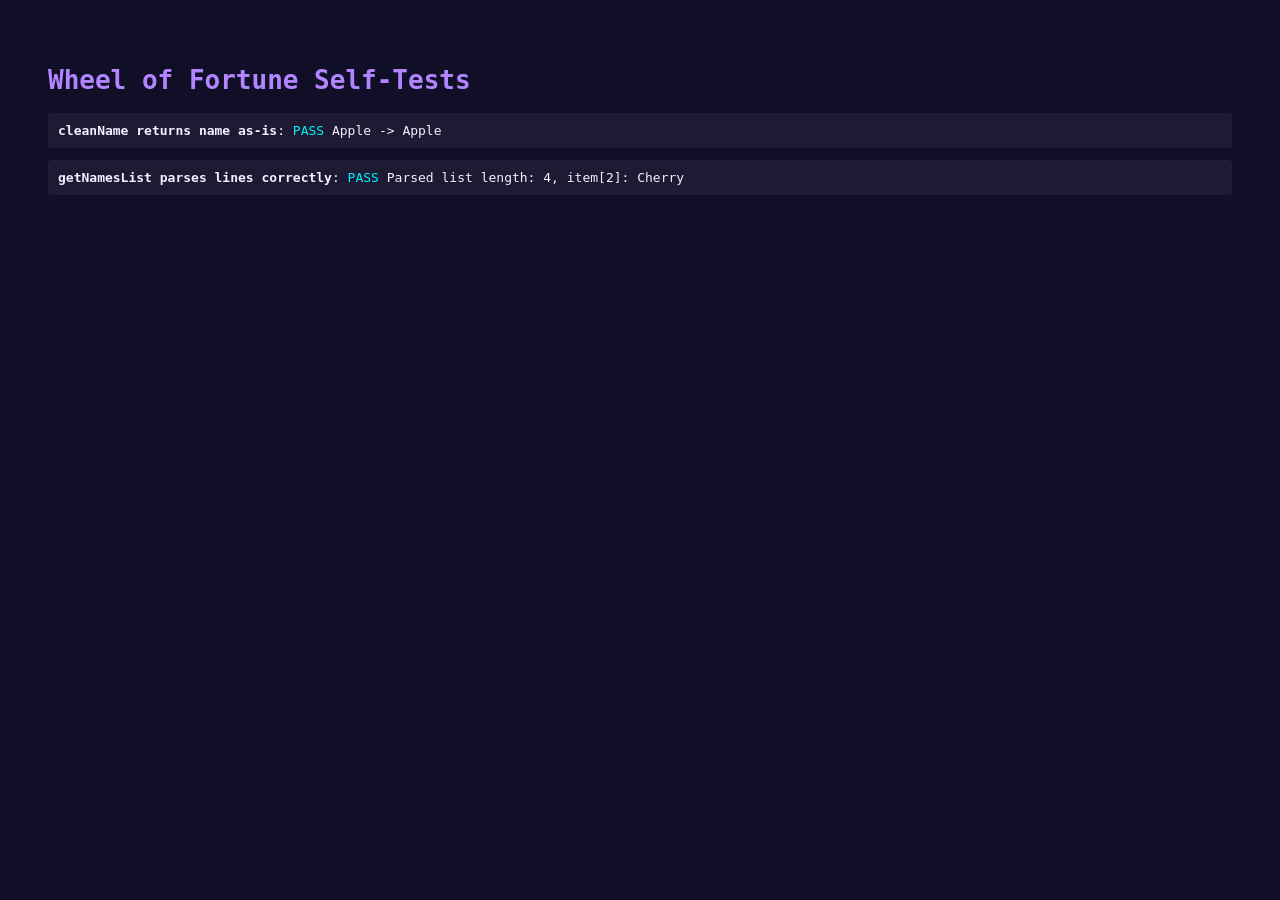
==== test_wheel.html @ 70378d8b "Add files via upload" ====
<!DOCTYPE html>
<html lang="en">
<head>
  <meta charset="UTF-8">
  <title>Wheel of Fortune - Unit Tests</title>
  <style>
    body {
      font-family: monospace;
      background: #110e28;
      color: #f3f0ff;
      padding: 40px;
    }
    h1 { color: #b185ff; }
    .pass { color: #00f2fe; }
    .fail { color: #ff4a83; font-weight: bold; }
    .test-case {
      margin-bottom: 12px;
      padding: 10px;
      background: rgba(255,255,255,0.05);
      border-radius: 4px;
    }
  </style>
</head>
<body>
  <h1>Wheel of Fortune Self-Tests</h1>
  <div id="results">Running tests...</div>

  <script>
    // Mock elements to run the test environment safely without crashing on DOM references
    const mockElements = {
      'names-input': { value: '' },
      'btn-shuffle': { addEventListener: () => {} },
      'btn-clear': { addEventListener: () => {} },
      'btn-sample': { addEventListener: () => {} },
      'spin-button': { addEventListener: () => {} },
      'wheel-canvas': { getContext: () => ({
        clearRect: () => {},
        beginPath: () => {},
        arc: () => {},
        fill: () => {},
        stroke: () => {},
        save: () => {},
        translate: () => {},
        rotate: () => {},
        restore: () => {},
        fillText: () => {},
        measureText: () => ({ width: 10 })
      }), width: 600, height: 600 },
      'winner-modal': { classList: { add: () => {}, remove: () => {} } },
      'winner-name': {},
      'btn-remove-winner': { addEventListener: () => {} },
      'btn-keep-winner': { addEventListener: () => {} },
      'confetti-container': {},
      'btn-sidebar-toggle': { addEventListener: () => {}, textContent: '◀' },
      'sidebar-panel': { classList: { toggle: () => {} } },
      'turbo-toggle': { checked: false, addEventListener: () => {} },
      'turbo-stepper-container': { classList: { remove: () => {}, add: () => {} } },
      'btn-stepper-minus': { addEventListener: () => {} },
      'btn-stepper-plus': { addEventListener: () => {} },
      'stepper-value': { textContent: '' }
    };

    // Override document.getElementById
    const originalGetElement = document.getElementById;
    document.getElementById = function(id) {
      if (mockElements[id]) return mockElements[id];
      return originalGetElement.call(document, id);
    };

    // Override document.querySelector
    document.querySelector = function(selector) {
      if (selector === '.app-container') {
        return { classList: { toggle: () => {} } };
      }
      return null;
    };

    // Output logs
    const resultsContainer = document.getElementById('results');
    resultsContainer.innerHTML = '';

    function logTest(name, passed, details = '') {
      const div = document.createElement('div');
      div.className = 'test-case';
      div.innerHTML = `<strong>${name}</strong>: <span class="${passed ? 'pass' : 'fail'}">${passed ? 'PASS' : 'FAIL'}</span> ${details}`;
      resultsContainer.appendChild(div);
    }
  </script>

  <!-- Load the script to test -->
  <script src="script.js"></script>

  <script>
    // Test suite execution
    try {
      // 1. Test cleanName returns name as-is
      const test1 = cleanName("Apple") === "Apple";
      logTest("cleanName returns name as-is", test1, `Apple -> ${cleanName("Apple")}`);

      // 2. Test getNamesList
      namesInput.value = "Apple\nBanana\nCherry\nDate";
      const list = getNamesList();
      const test2 = list.length === 4 && list[2] === "Cherry";
      logTest("getNamesList parses lines correctly", test2, `Parsed list length: ${list.length}, item[2]: ${list[2]}`);

    } catch (e) {
      const errorDiv = document.createElement('div');
      errorDiv.className = 'fail';
      errorDiv.innerText = `Runtime Error: ${e.message}\n${e.stack}`;
      resultsContainer.appendChild(errorDiv);
    }
  </script>
</body>
</html>
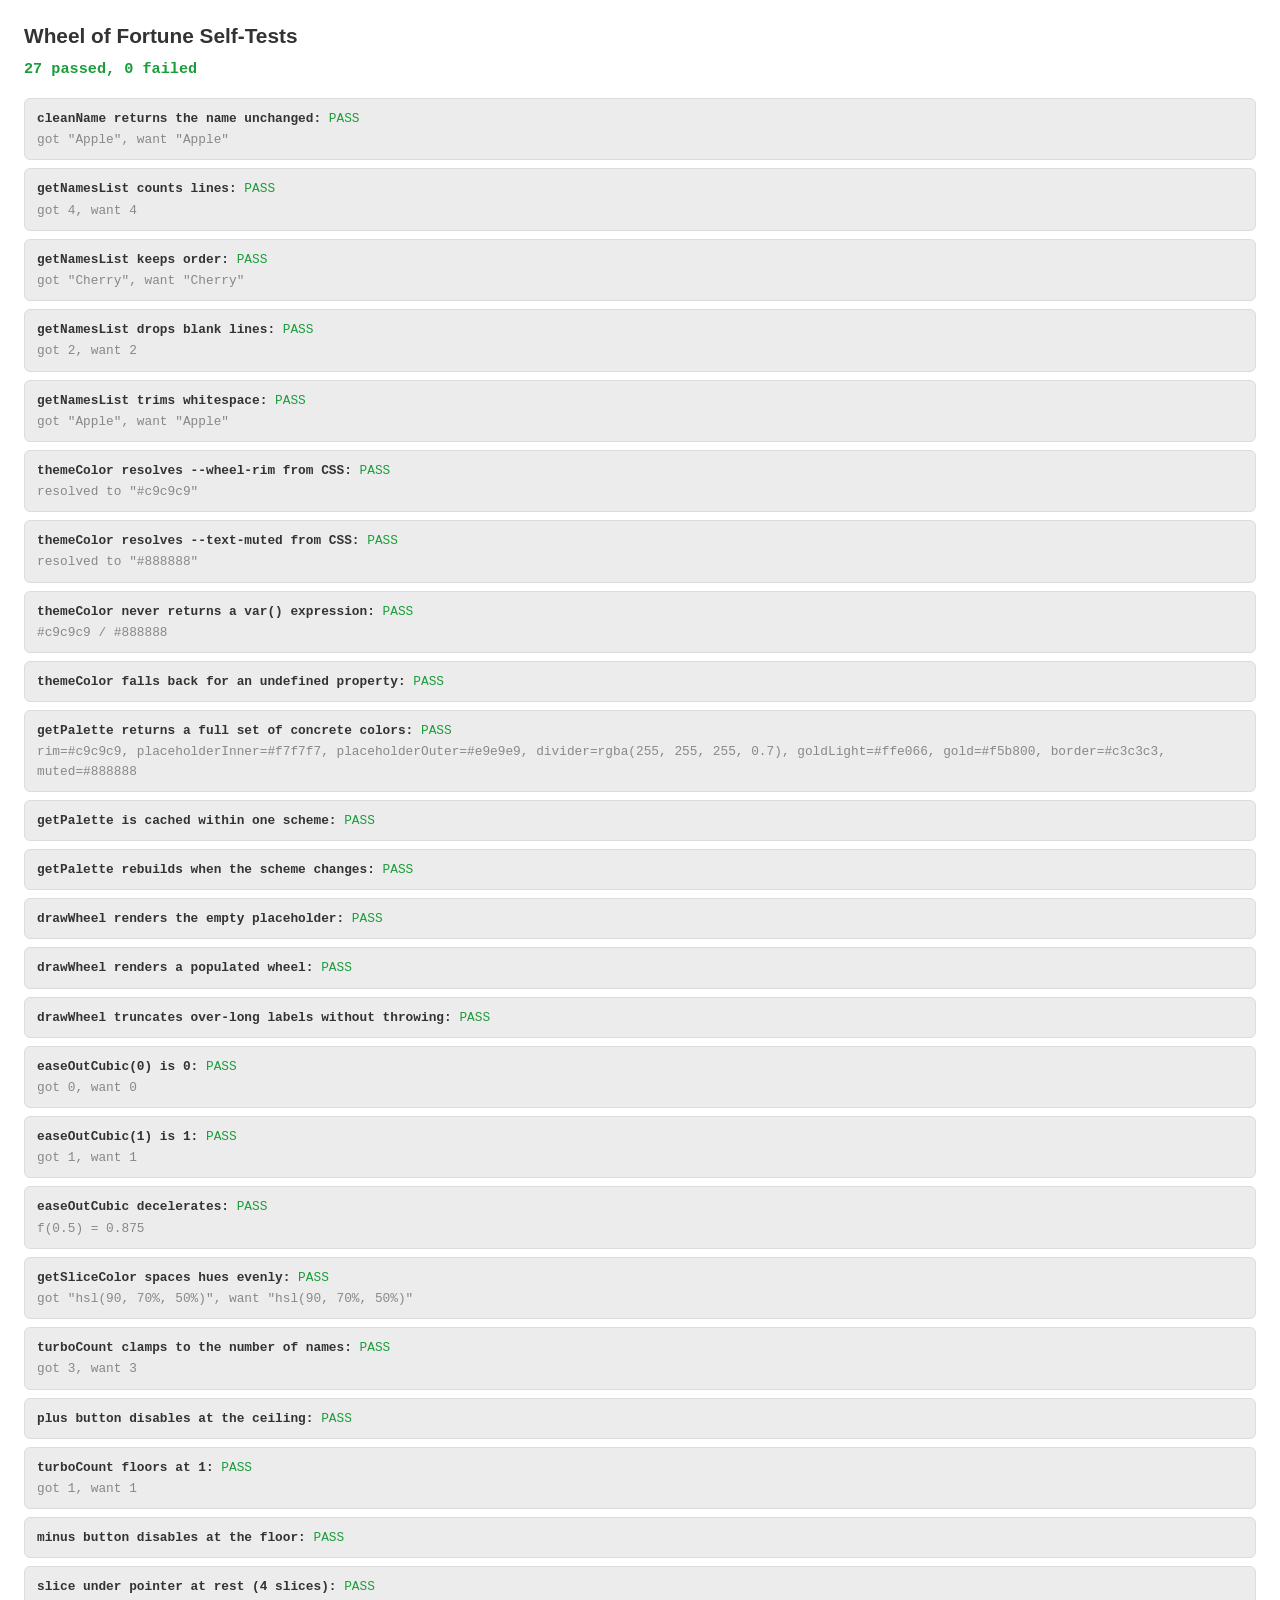
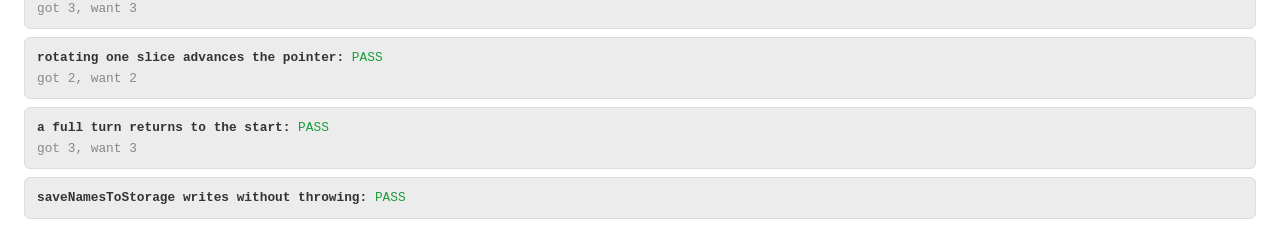
==== commit f58d6bf9: "Fix the responsive layout and canvas bugs, adopt shared shell Layout: - The @media (max-width: 1024p" ====
--- a/test_wheel.html
+++ b/test_wheel.html
@@ -2,113 +2,285 @@
 <html lang="en">
 <head>
   <meta charset="UTF-8">
+  <meta name="viewport" content="width=device-width, initial-scale=1.0">
   <title>Wheel of Fortune - Unit Tests</title>
+  <!-- Loaded so the canvas theme bridge has real custom properties to read. -->
+  <link rel="stylesheet" href="styles.css">
   <style>
     body {
-      font-family: monospace;
-      background: #110e28;
-      color: #f3f0ff;
-      padding: 40px;
-    }
-    h1 { color: #b185ff; }
-    .pass { color: #00f2fe; }
-    .fail { color: #ff4a83; font-weight: bold; }
+      font-family: var(--font-mono);
+      background-color: var(--content-bg);
+      color: var(--text-main);
+      padding: 24px;
+      display: block;
+      align-items: stretch;
+      min-height: auto;
+    }
+    h1 { font-family: var(--font-stack); font-size: 1.3rem; margin-bottom: 4px; }
+    .summary { margin: 12px 0 20px; font-size: 0.95rem; font-weight: 700; }
+    .summary.ok { color: var(--success); }
+    .summary.bad { color: var(--danger); }
+    .pass { color: var(--success); }
+    .fail { color: var(--danger); font-weight: bold; }
     .test-case {
-      margin-bottom: 12px;
-      padding: 10px;
-      background: rgba(255,255,255,0.05);
-      border-radius: 4px;
-    }
+      margin-bottom: 8px;
+      padding: 10px 12px;
+      background-color: var(--window-bg);
+      border: 1px solid var(--border-color);
+      border-radius: 6px;
+      font-size: 0.8rem;
+      line-height: 1.5;
+      overflow-wrap: anywhere;
+    }
+    .detail { color: var(--text-muted); display: block; margin-top: 2px; }
   </style>
 </head>
 <body>
   <h1>Wheel of Fortune Self-Tests</h1>
-  <div id="results">Running tests...</div>
+  <div class="summary" id="summary">Running…</div>
+  <div id="results"></div>
 
   <script>
-    // Mock elements to run the test environment safely without crashing on DOM references
+    /* A stand-in DOM good enough for script.js to initialise against, so the
+       suite fails loudly on a load-time error instead of quietly logging one. */
+    const noop = () => {};
+
+    function fakeClassList() {
+      const set = new Set();
+      return {
+        add: c => set.add(c),
+        remove: c => set.delete(c),
+        contains: c => set.has(c),
+        toggle: (c, force) => {
+          const on = force === undefined ? !set.has(c) : Boolean(force);
+          on ? set.add(c) : set.delete(c);
+          return on;
+        }
+      };
+    }
+
+    function fakeEl(extra) {
+      return Object.assign({
+        value: '',
+        checked: false,
+        disabled: false,
+        textContent: '',
+        classList: fakeClassList(),
+        style: {},
+        addEventListener: noop,
+        removeEventListener: noop,
+        setAttribute: noop,
+        getAttribute: () => null,
+        focus: noop,
+        replaceChildren: noop,
+        appendChild: noop
+      }, extra || {});
+    }
+
+    /* A canvas 2D context that records nothing but answers every call
+       drawWheel() makes. */
+    function fakeCtx() {
+      const grad = { addColorStop: noop };
+      return {
+        clearRect: noop, beginPath: noop, arc: noop, moveTo: noop, closePath: noop,
+        fill: noop, stroke: noop, save: noop, restore: noop, translate: noop,
+        rotate: noop, fillText: noop,
+        createRadialGradient: () => grad,
+        measureText: t => ({ width: String(t).length * 8 }),
+        set fillStyle(v) { this._fill = v; }, get fillStyle() { return this._fill; },
+        set strokeStyle(v) { this._stroke = v; }, get strokeStyle() { return this._stroke; },
+        lineWidth: 1, font: '', textAlign: '', textBaseline: '',
+        shadowColor: '', shadowBlur: 0, shadowOffsetX: 0, shadowOffsetY: 0
+      };
+    }
+
+    // A real element so ResizeObserver has something legal to observe.
+    const canvasHost = document.createElement('div');
+    canvasHost.style.cssText = 'width:400px;height:400px;position:absolute;left:-9999px;';
+    document.body.appendChild(canvasHost);
+
+    const sharedCtx = fakeCtx();
     const mockElements = {
-      'names-input': { value: '' },
-      'btn-shuffle': { addEventListener: () => {} },
-      'btn-clear': { addEventListener: () => {} },
-      'btn-sample': { addEventListener: () => {} },
-      'spin-button': { addEventListener: () => {} },
-      'wheel-canvas': { getContext: () => ({
-        clearRect: () => {},
-        beginPath: () => {},
-        arc: () => {},
-        fill: () => {},
-        stroke: () => {},
-        save: () => {},
-        translate: () => {},
-        rotate: () => {},
-        restore: () => {},
-        fillText: () => {},
-        measureText: () => ({ width: 10 })
-      }), width: 600, height: 600 },
-      'winner-modal': { classList: { add: () => {}, remove: () => {} } },
-      'winner-name': {},
-      'btn-remove-winner': { addEventListener: () => {} },
-      'btn-keep-winner': { addEventListener: () => {} },
-      'confetti-container': {},
-      'btn-sidebar-toggle': { addEventListener: () => {}, textContent: '◀' },
-      'sidebar-panel': { classList: { toggle: () => {} } },
-      'turbo-toggle': { checked: false, addEventListener: () => {} },
-      'turbo-stepper-container': { classList: { remove: () => {}, add: () => {} } },
-      'btn-stepper-minus': { addEventListener: () => {} },
-      'btn-stepper-plus': { addEventListener: () => {} },
-      'stepper-value': { textContent: '' }
+      'names-input': fakeEl(),
+      'names-count': fakeEl(),
+      'btn-shuffle': fakeEl(),
+      'btn-clear': fakeEl(),
+      'btn-sample': fakeEl(),
+      'spin-button': fakeEl(),
+      'wheel-canvas': fakeEl({
+        width: 800,
+        height: 800,
+        parentElement: canvasHost,
+        getContext: () => sharedCtx,
+        getBoundingClientRect: () => ({ width: 400, height: 400 })
+      }),
+      'winner-modal': fakeEl(),
+      'winner-name': fakeEl(),
+      'btn-remove-winner': fakeEl(),
+      'btn-keep-winner': fakeEl(),
+      'confetti-container': fakeEl(),
+      'btn-sidebar-toggle': fakeEl(),
+      'sidebar-panel': fakeEl(),
+      'turbo-toggle': fakeEl(),
+      'turbo-stepper-container': fakeEl(),
+      'btn-stepper-minus': fakeEl(),
+      'btn-stepper-plus': fakeEl(),
+      'stepper-value': fakeEl()
     };
 
-    // Override document.getElementById
-    const originalGetElement = document.getElementById;
-    document.getElementById = function(id) {
-      if (mockElements[id]) return mockElements[id];
-      return originalGetElement.call(document, id);
-    };
-
-    // Override document.querySelector
-    document.querySelector = function(selector) {
-      if (selector === '.app-container') {
-        return { classList: { toggle: () => {} } };
+    const realGetElementById = document.getElementById.bind(document);
+    document.getElementById = id => mockElements[id] || realGetElementById(id);
+
+    // script.js reads localStorage on init; keep the real app's saved names
+    // out of the tests and the tests out of the real app's storage.
+    const memoryStore = {};
+    Object.defineProperty(window, 'localStorage', {
+      configurable: true,
+      value: {
+        getItem: k => (k in memoryStore ? memoryStore[k] : null),
+        setItem: (k, v) => { memoryStore[k] = String(v); },
+        removeItem: k => { delete memoryStore[k]; }
       }
-      return null;
-    };
-
-    // Output logs
-    const resultsContainer = document.getElementById('results');
-    resultsContainer.innerHTML = '';
-
-    function logTest(name, passed, details = '') {
+    });
+
+    const resultsContainer = realGetElementById('results');
+    const summaryEl = realGetElementById('summary');
+    let passed = 0, failed = 0;
+
+    function logTest(name, ok, details) {
+      if (ok) passed++; else failed++;
       const div = document.createElement('div');
       div.className = 'test-case';
-      div.innerHTML = `<strong>${name}</strong>: <span class="${passed ? 'pass' : 'fail'}">${passed ? 'PASS' : 'FAIL'}</span> ${details}`;
+      const label = document.createElement('strong');
+      label.textContent = name + ': ';
+      const verdict = document.createElement('span');
+      verdict.className = ok ? 'pass' : 'fail';
+      verdict.textContent = ok ? 'PASS' : 'FAIL';
+      div.append(label, verdict);
+      if (details) {
+        const d = document.createElement('span');
+        d.className = 'detail';
+        d.textContent = details;
+        div.appendChild(d);
+      }
       resultsContainer.appendChild(div);
     }
+
+    function expect(name, got, want) {
+      logTest(name, Object.is(got, want), `got ${JSON.stringify(got)}, want ${JSON.stringify(want)}`);
+    }
   </script>
 
-  <!-- Load the script to test -->
+  <!-- Load the script under test -->
   <script src="script.js"></script>
 
   <script>
-    // Test suite execution
     try {
-      // 1. Test cleanName returns name as-is
-      const test1 = cleanName("Apple") === "Apple";
-      logTest("cleanName returns name as-is", test1, `Apple -> ${cleanName("Apple")}`);
-
-      // 2. Test getNamesList
-      namesInput.value = "Apple\nBanana\nCherry\nDate";
+      /* --- names parsing --- */
+      expect('cleanName returns the name unchanged', cleanName('Apple'), 'Apple');
+
+      namesInput.value = 'Apple\nBanana\nCherry\nDate';
       const list = getNamesList();
-      const test2 = list.length === 4 && list[2] === "Cherry";
-      logTest("getNamesList parses lines correctly", test2, `Parsed list length: ${list.length}, item[2]: ${list[2]}`);
+      expect('getNamesList counts lines', list.length, 4);
+      expect('getNamesList keeps order', list[2], 'Cherry');
+
+      namesInput.value = '  Apple  \n\n   \nBanana\n';
+      const trimmed = getNamesList();
+      expect('getNamesList drops blank lines', trimmed.length, 2);
+      expect('getNamesList trims whitespace', trimmed[0], 'Apple');
+
+      /* --- canvas theme bridge ---
+         Regression guard: fillStyle/strokeStyle cannot take "var(--x)", so
+         these must come back as concrete colors from the stylesheet. The
+         palette is light/dark aware, so check the shape, not a fixed hex. */
+      const isColor = v => /^(#|rgb|hsl)/.test(v);
+      const rim = themeColor('--wheel-rim', 'FALLBACK');
+      logTest('themeColor resolves --wheel-rim from CSS',
+        rim !== 'FALLBACK' && isColor(rim), `resolved to "${rim}"`);
+      const muted = themeColor('--text-muted', 'FALLBACK');
+      logTest('themeColor resolves --text-muted from CSS',
+        muted !== 'FALLBACK' && isColor(muted), `resolved to "${muted}"`);
+      logTest('themeColor never returns a var() expression',
+        !rim.includes('var(') && !muted.includes('var('), `${rim} / ${muted}`);
+      logTest('themeColor falls back for an undefined property',
+        themeColor('--not-a-real-token', 'FALLBACK') === 'FALLBACK');
+
+      /* The palette is cached per scheme, never indefinitely — a cache that
+         outlived a light/dark switch would leave the wheel in the old theme. */
+      const pal = getPalette();
+      logTest('getPalette returns a full set of concrete colors',
+        Object.keys(pal).length === 8 && Object.values(pal).every(v => isColor(v)),
+        Object.entries(pal).map(([k, v]) => `${k}=${v}`).join(', '));
+      logTest('getPalette is cached within one scheme', getPalette() === pal);
+      logTest('getPalette rebuilds when the scheme changes',
+        (() => { paletteScheme = paletteScheme === 'dark' ? 'light' : 'dark';
+                 return getPalette() !== pal; })());
+
+      /* --- drawWheel survives both branches --- */
+      let drewEmpty = true;
+      namesInput.value = '';
+      try { drawWheel(); } catch (e) { drewEmpty = false; logTest('drawWheel empty threw', false, e.message); }
+      logTest('drawWheel renders the empty placeholder', drewEmpty);
+
+      let drewFull = true;
+      namesInput.value = defaultNames.join('\n');
+      try { drawWheel(); } catch (e) { drewFull = false; logTest('drawWheel full threw', false, e.message); }
+      logTest('drawWheel renders a populated wheel', drewFull);
+
+      let drewLong = true;
+      namesInput.value = 'A name far too long to fit inside one slice of the wheel\nB\nC';
+      try { drawWheel(); } catch (e) { drewLong = false; }
+      logTest('drawWheel truncates over-long labels without throwing', drewLong);
+
+      /* --- easing --- */
+      expect('easeOutCubic(0) is 0', easeOutCubic(0), 0);
+      expect('easeOutCubic(1) is 1', easeOutCubic(1), 1);
+      logTest('easeOutCubic decelerates', easeOutCubic(0.5) > 0.5, `f(0.5) = ${easeOutCubic(0.5)}`);
+
+      /* --- slice colors --- */
+      expect('getSliceColor spaces hues evenly', getSliceColor(1, 4), 'hsl(90, 70%, 50%)');
+
+      /* --- turbo stepper clamping ---
+         The picker must never offer more winners than there are names. */
+      namesInput.value = 'A\nB\nC';
+      turboCount = 99;
+      updateStepperState();
+      expect('turboCount clamps to the number of names', turboCount, 3);
+      logTest('plus button disables at the ceiling', btnStepperPlus.disabled === true);
+
+      namesInput.value = 'A\nB\nC\nD\nE';
+      turboCount = 0;
+      updateStepperState();
+      expect('turboCount floors at 1', turboCount, 1);
+      logTest('minus button disables at the floor', btnStepperMinus.disabled === true);
+
+      /* --- pointer geometry ---
+         The pointer sits at 12 o'clock, canvas angle 1.5π. With no rotation and
+         4 slices, slice 3 spans 1.5π–2π, so it is the one under the pointer. */
+      function sliceUnderPointer(rotation, total) {
+        const arc = (2 * Math.PI) / total;
+        let a = (1.5 * Math.PI - rotation) % (2 * Math.PI);
+        if (a < 0) a += 2 * Math.PI;
+        return Math.floor(a / arc);
+      }
+      expect('slice under pointer at rest (4 slices)', sliceUnderPointer(0, 4), 3);
+      expect('rotating one slice advances the pointer', sliceUnderPointer(Math.PI / 2, 4), 2);
+      expect('a full turn returns to the start', sliceUnderPointer(2 * Math.PI, 4), 3);
+
+      /* --- storage is sandboxed --- */
+      saveNamesToStorage();
+      logTest('saveNamesToStorage writes without throwing', true);
 
     } catch (e) {
       const errorDiv = document.createElement('div');
-      errorDiv.className = 'fail';
-      errorDiv.innerText = `Runtime Error: ${e.message}\n${e.stack}`;
+      errorDiv.className = 'test-case fail';
+      errorDiv.textContent = `Runtime Error: ${e.message}\n${e.stack}`;
       resultsContainer.appendChild(errorDiv);
-    }
+      failed++;
+    }
+
+    summaryEl.textContent = `${passed} passed, ${failed} failed`;
+    summaryEl.className = 'summary ' + (failed ? 'bad' : 'ok');
   </script>
 </body>
 </html>
--- a/styles.css
+++ b/styles.css
@@ -0,0 +1,741 @@
+/* ============================================================
+   Shared macOS app shell.
+
+   This block is identical across the Micro Apps set (QR Generator,
+   Event Formatter, Wheel of Fortune). Change it in one app and copy
+   it to the others rather than editing a single app in isolation.
+   ============================================================ */
+:root {
+  --font-stack: -apple-system, BlinkMacSystemFont, "Segoe UI", Roboto, Helvetica, Arial, sans-serif;
+  --font-mono: ui-monospace, SFMono-Regular, Menlo, Monaco, Consolas, "Liberation Mono", monospace;
+
+  /* Light Mode Palette */
+  --window-bg: #ececec;
+  --content-bg: #ffffff;
+  --input-bg: #ffffff;
+  --input-border: #c3c3c3;
+  --text-main: #333333;
+  --text-muted: #888888;
+  --accent-blue: #007af5;
+  --accent-hover: #0062c4;
+  --accent-text: #ffffff;
+  --control-bg: #ffffff;
+  --control-hover: #f2f2f2;
+  --success: #1a9d3a;
+  --danger: #d70015;
+  --border-color: #dcdcdc;
+  --shadow-color: rgba(0, 0, 0, 0.15);
+  --placeholder-color: #bbbbbb;
+}
+
+@media (prefers-color-scheme: dark) {
+  :root {
+    /* Dark Mode Palette */
+    --window-bg: #2d2d2d;
+    --content-bg: #1e1e1e;
+    --input-bg: #2d2d2d;
+    --input-border: #4a4a4a;
+    --text-main: #dfdfdf;
+    --text-muted: #8e8e8e;
+    --accent-blue: #0a84ff;
+    --accent-hover: #0066d6;
+    --accent-text: #ffffff;
+    --control-bg: #3a3a3a;
+    --control-hover: #454545;
+    --success: #30d158;
+    --danger: #ff453a;
+    --border-color: #383838;
+    --shadow-color: rgba(0, 0, 0, 0.4);
+    --placeholder-color: #555555;
+  }
+}
+
+* {
+  box-sizing: border-box;
+  margin: 0;
+  padding: 0;
+}
+
+html { -webkit-text-size-adjust: 100%; }
+
+body {
+  background-color: var(--content-bg);
+  color: var(--text-main);
+  font-family: var(--font-stack);
+  min-height: 100dvh;
+  display: flex;
+  align-items: center;
+  justify-content: center;
+  padding: 1.5rem;
+  padding-top: max(1.5rem, env(safe-area-inset-top, 0px));
+  padding-bottom: max(1.5rem, env(safe-area-inset-bottom, 0px));
+  -webkit-font-smoothing: antialiased;
+}
+
+/* macOS Window Simulator */
+.macos-window {
+  background-color: var(--window-bg);
+  border-radius: 12px;
+  width: 100%;
+  box-shadow: 0 20px 40px var(--shadow-color), 0 0 0 1px rgba(0,0,0,0.05);
+  overflow: hidden;
+  display: flex;
+  flex-direction: column;
+}
+
+/* macOS Title Bar */
+.title-bar {
+  height: 38px;
+  display: flex;
+  align-items: center;
+  padding: 0 16px;
+  position: relative;
+  border-bottom: 1px solid var(--border-color);
+  user-select: none;
+  flex: none;
+}
+
+.traffic-lights {
+  display: flex;
+  gap: 8px;
+}
+
+.dot {
+  width: 12px;
+  height: 12px;
+  border-radius: 50%;
+  display: inline-block;
+}
+
+.dot-close { background-color: #ff5f56; border: 0.5px solid #e0443e; }
+.dot-minimize { background-color: #ffbd2e; border: 0.5px solid #dfa123; }
+.dot-zoom { background-color: #27c93f; border: 0.5px solid #1aab29; }
+
+.window-title {
+  position: absolute;
+  left: 50%;
+  transform: translateX(-50%);
+  font-size: 13px;
+  font-weight: 600;
+  color: var(--text-main);
+  white-space: nowrap;
+}
+
+/* Window Content Pane */
+.content-pane {
+  background-color: var(--content-bg);
+  padding: 20px;
+  display: flex;
+  flex-direction: column;
+  gap: 16px;
+  min-height: 0;
+}
+
+.form-group {
+  display: flex;
+  flex-direction: column;
+  gap: 6px;
+  min-height: 0;
+}
+
+label {
+  font-size: 12px;
+  font-weight: 500;
+  color: var(--text-muted);
+  letter-spacing: 0.3px;
+}
+
+textarea {
+  width: 100%;
+  background-color: var(--input-bg);
+  border: 1px solid var(--input-border);
+  border-radius: 6px;
+  padding: 8px 10px;
+  color: var(--text-main);
+  font-family: inherit;
+  font-size: 13px;
+  line-height: 1.45;
+  transition: box-shadow 0.15s ease, border-color 0.15s ease;
+  outline: none;
+  -webkit-appearance: none;
+  appearance: none;
+}
+
+textarea:focus {
+  border-color: var(--accent-blue);
+  box-shadow: 0 0 0 3px rgba(10, 132, 255, 0.35);
+}
+
+textarea::placeholder { color: var(--placeholder-color); }
+
+textarea:disabled { opacity: 0.55; }
+
+.hint {
+  font-size: 11px;
+  color: var(--text-muted);
+}
+
+/* macOS Push Button */
+.btn {
+  height: 32px;
+  padding: 0 14px;
+  background-color: var(--accent-blue);
+  color: var(--accent-text);
+  border: none;
+  border-radius: 6px;
+  font-family: inherit;
+  font-size: 13px;
+  font-weight: 500;
+  cursor: pointer;
+  display: inline-flex;
+  align-items: center;
+  justify-content: center;
+  gap: 6px;
+  white-space: nowrap;
+  transition: background-color 0.15s ease;
+  touch-action: manipulation;
+  flex: none;
+}
+
+.btn-block { width: 100%; }
+
+.btn:hover:not(:disabled) { background-color: var(--accent-hover); }
+.btn:active:not(:disabled) { opacity: 0.85; }
+
+.btn:focus-visible {
+  outline: 2px solid var(--accent-hover);
+  outline-offset: 2px;
+}
+
+.btn:disabled {
+  opacity: 0.5;
+  cursor: not-allowed;
+}
+
+/* Secondary / bezeled button */
+.btn-secondary {
+  background-color: var(--control-bg);
+  color: var(--text-main);
+  border: 1px solid var(--input-border);
+}
+
+.btn-secondary:hover:not(:disabled) { background-color: var(--control-hover); }
+
+.btn-danger { background-color: var(--danger); color: #ffffff; }
+.btn-danger:hover:not(:disabled) { background-color: var(--danger); opacity: 0.88; }
+
+/* Inline status line — used instead of alert() so errors never block. */
+.status {
+  font-size: 12px;
+  line-height: 1.4;
+  text-align: center;
+  min-height: 1.4em;
+  color: var(--text-muted);
+}
+
+.status.error { color: var(--danger); font-weight: 500; }
+
+/* ---- Phone ---- */
+@media (max-width: 520px) {
+  body {
+    padding: 0;
+    align-items: stretch;
+  }
+
+  .macos-window {
+    max-width: none;
+    min-height: 100dvh;
+    border-radius: 0;
+    box-shadow: none;
+  }
+
+  .title-bar {
+    height: calc(46px + env(safe-area-inset-top, 0px));
+    padding-top: env(safe-area-inset-top, 0px);
+  }
+
+  /* Set-dressing on desktop; only a mis-tap target on a phone. */
+  .traffic-lights { display: none; }
+
+  .window-title {
+    position: static;
+    transform: none;
+    font-size: 17px;
+  }
+
+  .content-pane {
+    flex: 1;
+    padding: 20px 16px calc(20px + env(safe-area-inset-bottom, 0px));
+    gap: 18px;
+  }
+
+  textarea {
+    /* 16px stops iOS Safari zooming the page on focus. */
+    font-size: 16px;
+    padding: 12px;
+    border-radius: 10px;
+  }
+
+  .btn {
+    height: 46px;
+    font-size: 16px;
+    border-radius: 10px;
+  }
+
+  .hint, .status { font-size: 13px; }
+}
+
+@media (prefers-reduced-motion: reduce) {
+  *, *::before, *::after {
+    animation-duration: 0.01ms !important;
+    animation-iteration-count: 1 !important;
+    transition-duration: 0.01ms !important;
+  }
+}
+/* ==================== end shared shell ==================== */
+
+/* ==================== Wheel of Fortune ==================== */
+
+/* Canvas cannot resolve var() in fillStyle/strokeStyle, so script.js reads
+   these through getComputedStyle. Keep them as literal colors. */
+:root {
+  --wheel-rim: #c9c9c9;
+  --wheel-placeholder-inner: #f7f7f7;
+  --wheel-placeholder-outer: #e9e9e9;
+  --wheel-slice-divider: rgba(255, 255, 255, 0.7);
+  --wheel-gold-light: #ffe066;
+  --wheel-gold: #f5b800;
+}
+
+@media (prefers-color-scheme: dark) {
+  :root {
+    --wheel-rim: #4a4a4a;
+    --wheel-placeholder-inner: #262626;
+    --wheel-placeholder-outer: #191919;
+    --wheel-slice-divider: rgba(0, 0, 0, 0.4);
+    --wheel-gold-light: #ffe066;
+    --wheel-gold: #ffd60a;
+  }
+}
+
+.macos-window {
+  max-width: 1100px;
+  height: calc(100dvh - 3rem);
+}
+
+/* Sidebar toggle lives in the toolbar, the way macOS apps do it. */
+.title-bar-actions {
+  margin-left: auto;
+  display: flex;
+  align-items: center;
+  gap: 6px;
+  z-index: 1;
+}
+
+.icon-btn {
+  width: 26px;
+  height: 22px;
+  background: none;
+  border: none;
+  border-radius: 5px;
+  color: var(--text-muted);
+  font-size: 10px;
+  line-height: 1;
+  cursor: pointer;
+  display: inline-flex;
+  align-items: center;
+  justify-content: center;
+  touch-action: manipulation;
+}
+
+.icon-btn:hover { background-color: var(--control-hover); color: var(--text-main); }
+.icon-btn:focus-visible { outline: 2px solid var(--accent-blue); outline-offset: 1px; }
+
+/* Glyph is CSS-driven so it can mean "slide out" on desktop and
+   "fold up" on a phone. */
+.icon-btn::before { content: "\25C0"; }
+.icon-btn[aria-expanded="false"]::before { content: "\25B6"; }
+
+.split {
+  flex: 1;
+  min-height: 0;
+  display: flex;
+  overflow: hidden;
+}
+
+.sidebar {
+  width: 260px;
+  flex: none;
+  background-color: var(--window-bg);
+  border-right: 1px solid var(--border-color);
+  overflow-y: auto;
+  transition: margin-left 0.25s ease;
+}
+
+.sidebar.collapsed {
+  margin-left: -260px;
+  border-right-color: transparent;
+}
+
+.sidebar-body {
+  padding: 16px;
+  display: flex;
+  flex-direction: column;
+  gap: 18px;
+}
+
+.names-group { flex: none; }
+
+#names-input {
+  height: 240px;
+  resize: none;
+  line-height: 1.5;
+}
+
+.button-row {
+  display: flex;
+  gap: 6px;
+}
+
+.button-row .btn {
+  flex: 1;
+  min-width: 0;
+  padding: 0 6px;
+}
+
+.settings-group {
+  border-top: 1px solid var(--border-color);
+  padding-top: 14px;
+  display: flex;
+  flex-direction: column;
+  gap: 10px;
+}
+
+.setting-row {
+  display: flex;
+  align-items: center;
+  justify-content: space-between;
+  gap: 10px;
+  min-height: 28px;
+}
+
+.setting-label {
+  font-size: 13px;
+  font-weight: 500;
+  color: var(--text-main);
+  letter-spacing: 0;
+  text-transform: none;
+}
+
+.stepper-row.hidden { display: none; }
+
+/* Switch */
+.switch {
+  position: relative;
+  display: inline-block;
+  width: 38px;
+  height: 22px;
+  flex: none;
+}
+
+.switch input { opacity: 0; width: 0; height: 0; }
+
+.switch-track {
+  position: absolute;
+  inset: 0;
+  background-color: var(--input-border);
+  border-radius: 22px;
+  cursor: pointer;
+  transition: background-color 0.2s ease;
+}
+
+.switch-track::before {
+  content: "";
+  position: absolute;
+  width: 18px;
+  height: 18px;
+  left: 2px;
+  top: 2px;
+  background-color: #ffffff;
+  border-radius: 50%;
+  box-shadow: 0 1px 2px rgba(0, 0, 0, 0.3);
+  transition: transform 0.2s ease;
+}
+
+.switch input:checked + .switch-track { background-color: var(--accent-blue); }
+.switch input:checked + .switch-track::before { transform: translateX(16px); }
+.switch input:focus-visible + .switch-track { outline: 2px solid var(--accent-blue); outline-offset: 2px; }
+
+/* Stepper */
+.stepper {
+  display: flex;
+  align-items: center;
+  background-color: var(--control-bg);
+  border: 1px solid var(--input-border);
+  border-radius: 6px;
+  overflow: hidden;
+  height: 26px;
+  flex: none;
+}
+
+.btn-stepper {
+  background: none;
+  border: none;
+  color: var(--accent-blue);
+  font-size: 14px;
+  width: 28px;
+  height: 100%;
+  cursor: pointer;
+  display: flex;
+  align-items: center;
+  justify-content: center;
+  touch-action: manipulation;
+}
+
+.btn-stepper:hover:not(:disabled) { background-color: var(--control-hover); }
+.btn-stepper:disabled { color: var(--text-muted); opacity: 0.45; cursor: not-allowed; }
+
+.stepper-value {
+  font-size: 13px;
+  font-weight: 600;
+  min-width: 26px;
+  text-align: center;
+  color: var(--text-main);
+  user-select: none;
+  border-left: 1px solid var(--input-border);
+  border-right: 1px solid var(--input-border);
+  line-height: 24px;
+}
+
+/* Stage */
+.stage {
+  flex: 1;
+  min-width: 0;
+  background-color: var(--content-bg);
+  display: flex;
+  align-items: center;
+  justify-content: center;
+  padding: 20px;
+  overflow: hidden;
+}
+
+.wheel-outer {
+  position: relative;
+  max-width: 100%;
+}
+
+.pointer-arrow {
+  position: absolute;
+  top: -13px;
+  left: 50%;
+  transform: translateX(-50%);
+  z-index: 5;
+  line-height: 0;
+  color: var(--accent-blue);
+  filter: drop-shadow(0 2px 3px var(--shadow-color));
+}
+
+.pointer-arrow svg { fill: currentColor; }
+
+.wheel-wrapper {
+  position: relative;
+  width: min(72dvh, 72vw, 620px);
+  aspect-ratio: 1 / 1;
+  border-radius: 50%;
+  box-shadow: 0 8px 28px var(--shadow-color);
+}
+
+#wheel-canvas {
+  width: 100%;
+  height: 100%;
+  border-radius: 50%;
+  display: block;
+  touch-action: manipulation;
+}
+
+/* Hub */
+.spin-hub {
+  position: absolute;
+  top: 50%;
+  left: 50%;
+  transform: translate(-50%, -50%);
+  width: 84px;
+  height: 84px;
+  border-radius: 50%;
+  background-color: var(--content-bg);
+  border: 1px solid var(--input-border);
+  color: var(--accent-blue);
+  font-family: inherit;
+  font-weight: 600;
+  font-size: 15px;
+  letter-spacing: 0.5px;
+  cursor: pointer;
+  box-shadow: 0 3px 10px var(--shadow-color);
+  display: flex;
+  align-items: center;
+  justify-content: center;
+  z-index: 4;
+  transition: background-color 0.15s ease, color 0.15s ease, transform 0.1s ease;
+  user-select: none;
+  touch-action: manipulation;
+}
+
+.spin-hub:hover:not(:disabled) {
+  background-color: var(--accent-blue);
+  color: var(--accent-text);
+}
+
+.spin-hub:active:not(:disabled) { transform: translate(-50%, -50%) scale(0.95); }
+.spin-hub:focus-visible { outline: 2px solid var(--accent-blue); outline-offset: 3px; }
+.spin-hub:disabled { color: var(--text-muted); cursor: default; }
+
+/* Winner dialog */
+.modal-overlay {
+  position: fixed;
+  inset: 0;
+  background-color: rgba(0, 0, 0, 0.35);
+  backdrop-filter: blur(6px);
+  -webkit-backdrop-filter: blur(6px);
+  display: flex;
+  align-items: center;
+  justify-content: center;
+  padding: 20px;
+  z-index: 100;
+  opacity: 1;
+  visibility: visible;
+  transition: opacity 0.2s ease, visibility 0.2s;
+  overflow-y: auto;
+}
+
+.modal-overlay.hidden {
+  opacity: 0;
+  visibility: hidden;
+  pointer-events: none;
+}
+
+.modal-content {
+  width: min(400px, 100%);
+  margin: auto;
+  background-color: var(--window-bg);
+  border: 1px solid var(--border-color);
+  border-radius: 12px;
+  box-shadow: 0 20px 50px var(--shadow-color);
+  padding: 24px;
+  text-align: center;
+  position: relative;
+  transform: scale(1);
+  transition: transform 0.2s ease;
+}
+
+.modal-overlay.hidden .modal-content { transform: scale(0.94); }
+
+.modal-eyebrow {
+  font-size: 12px;
+  font-weight: 600;
+  letter-spacing: 1.2px;
+  text-transform: uppercase;
+  color: var(--text-muted);
+  margin-bottom: 10px;
+}
+
+.modal-winner-name {
+  font-size: clamp(1.6rem, 7vw, 2.1rem);
+  font-weight: 700;
+  line-height: 1.25;
+  color: var(--text-main);
+  overflow-wrap: anywhere;
+  margin-bottom: 22px;
+}
+
+.winner-list {
+  text-align: left;
+  margin: 4px auto 0;
+  padding-left: 24px;
+  display: inline-block;
+  font-size: 1.05rem;
+  font-weight: 500;
+  line-height: 1.7;
+  max-height: 40dvh;
+  overflow-y: auto;
+}
+
+.modal-actions {
+  display: flex;
+  gap: 8px;
+}
+
+.modal-actions .btn { flex: 1; height: 36px; }
+
+.confetti-container {
+  display: block;
+  position: fixed;
+  inset: 0;
+  pointer-events: none;
+  z-index: 101;
+  overflow: hidden;
+}
+
+/* ---- Stacked layout ----
+   The sidebar and a usable wheel stop fitting side by side well before the
+   shared 520px phone breakpoint, so the split stacks earlier. */
+@media (max-width: 820px) {
+  .macos-window { height: auto; min-height: calc(100dvh - 3rem); }
+
+  .split { flex-direction: column; overflow: visible; }
+
+  .sidebar {
+    width: 100%;
+    border-right: none;
+    border-bottom: 1px solid var(--border-color);
+    overflow: visible;
+    transition: none;
+  }
+
+  /* Stacked, the panel folds up instead of sliding sideways. */
+  .sidebar.collapsed {
+    margin-left: 0;
+    border-bottom-color: var(--border-color);
+  }
+
+  .sidebar.collapsed .sidebar-body { display: none; }
+
+  .icon-btn::before { content: "\25B2"; }
+  .icon-btn[aria-expanded="false"]::before { content: "\25BC"; }
+
+  /* Kept short on purpose: the panel and the wheel share one screen,
+     and the wheel is what people came for. */
+  #names-input { height: clamp(112px, 17dvh, 190px); }
+
+  .stage { padding: 20px 16px 24px; }
+
+  .wheel-wrapper { width: min(84vw, 56dvh); }
+}
+
+@media (max-width: 520px) {
+  .macos-window { min-height: 100dvh; }
+
+  .icon-btn { width: 40px; height: 34px; font-size: 12px; }
+
+  .sidebar-body { padding: 16px; gap: 16px; }
+
+  #names-input { font-size: 16px; }
+
+  .button-row .btn { font-size: 14px; }
+
+  .setting-label { font-size: 15px; }
+
+  .switch { width: 46px; height: 28px; }
+  .switch-track::before { width: 24px; height: 24px; }
+  .switch input:checked + .switch-track::before { transform: translateX(18px); }
+
+  .stepper { height: 34px; }
+  .btn-stepper { width: 40px; font-size: 17px; }
+  .stepper-value { line-height: 32px; font-size: 15px; min-width: 32px; }
+
+  .spin-hub { width: 76px; height: 76px; font-size: 14px; }
+
+  /* Plain column, not column-reverse: it keeps Remove in the same
+     "far / primary" slot it occupies on desktop. */
+  .modal-actions { flex-direction: column; }
+  .modal-actions .btn { height: 44px; }
+}
